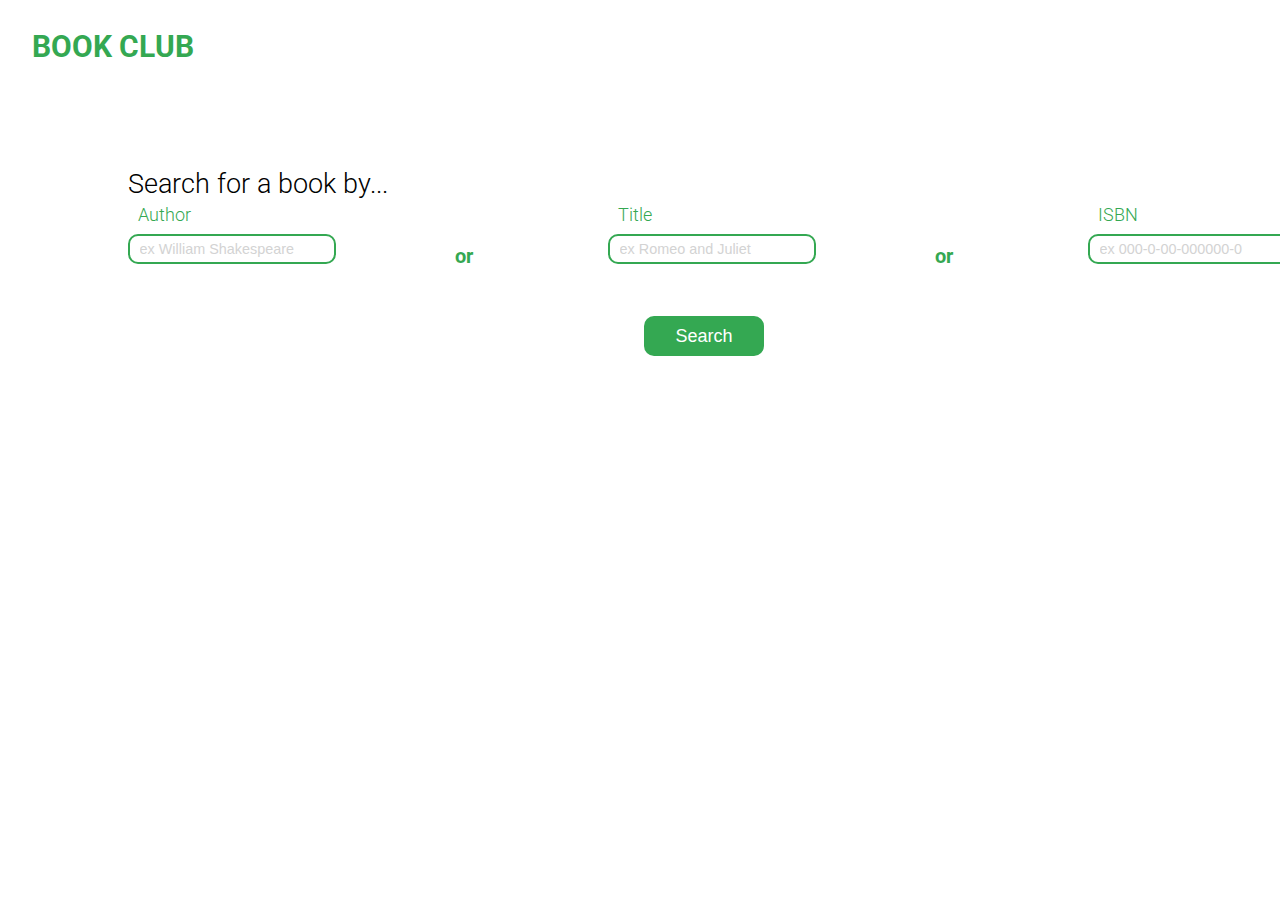
==== HW3/bookclub.html @ 9993c917 "Renamed class to exit_large, disabled overlay" ====
<!doctype HTML>
<html lang="en">

<head>
	<meta charset="UTF-8">
	<title>Book Club</title>
	<link rel="stylesheet" type="text/css" href="../final%20designs/reset.css">
	<link href="https://fonts.googleapis.com/css?family=Roboto:300,400,700" rel="stylesheet">
	<link rel="stylesheet" type="text/css" href="bookclub.css">
</head>

<body>
	<header>
		<h1 id="maintitle" class="green"> BOOK CLUB </h1>
		<!-- Div for search by and search bar-->
		<div>
			<h2 id="subtitle"> Search for a book by...</h2>
			<!-- Div for the search bar -->
			<div id="search_row">
				<div class="search_box">
					<p class="input_title">Author</p>
					<input type="text" id="author" placeholder="ex William Shakespeare">
				</div>
				<p class="green or">or</p>
				<div class="search_box">
					<p class="input_title">Title</p>
					<input type="text" id="title" placeholder="ex Romeo and Juliet">
				</div>
				<p class="green or">or</p>
				<div class="search_box">
					<p class="input_title">ISBN</p>
					<input type="text" id="isbn" placeholder="ex 000-0-00-000000-0">
				</div>
			</div>
			<div id="search">
				<button class="button" onclick="newRequest()"> Search </p>
			</div>
		</div>
		<!-- div for Search -->
	</header>
	<main>
		<div id="bookDisplay">
		</div>
		<!-- <div id="overlay_dim">
			<div id="overlay_main">
				<button class="button_transparent">
					<p class="arrow">&larr;</p>
				</button>
				<div id="overlay_tile">
				</div>
				<button class="button_transparent">
					<p class="arrow">&rarr;</p>
				</button>
			</div>
			<button class="button" id="keep_button">
				<p>Keep</p>
			</button>
			<button class="button_transparent top_corner exit_large">
				<p>&#9447;</p>
			</button>
		</div> -->
	</main>
	<script src="bookclub.js"></script>
	<script id="dummy"></script>
</body>

</html>
---- HW3/bookclub.css ----
html {
    font-family: 'Roboto', sans-serif;
    font-weight: 300;
}

h1 {
    font-weight: 700;
}

h2 {
    font-weight: 300;
}
header {
    height: 300px;
    background-color: white;
    margin: 0;
    padding: 0;
}
main {
    background-color: #EDEDED;
}

input {
   display: flex;
    flex-direction: column;
    flex-basis: 100%;
    height: 40%;
    width: 100%;
    border-style: solid;
    border-color: #34A852;
    border-radius: 10px;
    padding-left: 5%;
    font-size: 90%;
}
::-webkit-input-placeholder {
    color: lightgrey;
}
::-moz-placeholder{
    color: lightgrey;
}

.input_title {
    color: #34A852;
    margin-bottom: 10px;
    margin-left: 10px;
    font-size:18px;
}

.button {
    border: none;
    border-radius: 10px;
    width: 120px;
    height: 40px;
    font-size: 18px;
    font-weight:400;
    color: #FFFFFF;
    background-color: #34A852;
    display: flex;
    align-items: center;
    justify-content: center;
    cursor: pointer;
}

.green {
    color: #34A852;
}

.white {
    background-color: #FFFFFF;
}

.grey {
    background-color: #EDEDED;
}

.or {
    font-weight: 700;
    font-size:20px;
    padding-top: 40px;
    padding-left: 10px;
    padding-right:10px;
}
.tile {
    display: flex;
    flex-direction: row;
    border-style: solid;
    background-color: white;
    width: 500px;
    height: 300px;
    margin-top: 4%;
    margin-bottom: 4%;
}
.thumbnailimg {
    height: 250px;
    padding: 5%;
}
.search_title {
    font-weight:300;
    color: #34A852;
    padding-bottom: 70px;
}
.Xsymbol {
    text-align: right;
}
.button_transparent {
    background-color: Transparent;
    background-repeat:no-repeat;
    border: none;
    overflow: hidden;
    outline:none;
    margin: 30px;
    cursor: pointer;
}
.arrow {
    display: flex;
    align-items: center;
    justify-content: center;
    font-size: 60px;
    border: 2px solid;
    border-radius: 10px;
    color: white;
    height: 20px;
    padding: 10px 10px 20px 10px;
}
.top_corner {
    position: absolute;
    top:2%;
    right:2%;
}
.exit_large {
    font-size: 50px;
    color: white;
}
#search_row {
    display: flex;
    flex-direction: row;
    justify-content: space-between;
    padding-left: 10%;
}

#search {
    display: flex;
    justify-content: center;
    margin-top: 50px;
    padding-left: 10%;
}

#maintitle {
    padding-left: 2.5%;
    font-size: 30px;
    padding-top: 2.5%;
}

#subtitle {
    display: flex;
    margin-top: 8.50%;
    margin-left: 10%;
    font-size: 170%;
    margin-bottom: 0.625%;
}
#bookDisplay {
    display: flex;
    flex-direction: row;
    justify-content: space-evenly;
    flex-wrap: wrap;
    align-items:stretch;
}
#overlay_main {
    display: flex;
    align-items: center;
    justify-content: center;
}
#overlay_dim {
    position:fixed;
    padding:0;
    margin:0;

    top:0;
    left:0;

    width: 100%;
    height: 100%;
    background:rgba(0, 0, 0, 0.7);

    display: flex;
    align-items: center;
    justify-content: center;
    flex-direction: column;
}
#overlay_tile {
    border-style: solid;
    background-color: white;
    width: 500px;
    height: 300px;
    margin-top: 4%;
    margin-bottom: 4%;
}
#keep_button {
    padding: 5px 0px;
    margin: 5px;
}

@media only screen and (max-width: 500px){
    #search_row {
        display: flex;
        flex-direction: column;
    }
    input {
        width: 80%;
        min-height: 40px;
     }
    #maintitle {
        display: flex;
        justify-content: center;
        margin-left: 0;
    }
    #subtitle {
        display: flex;
        justify-content: center;
        margin: 0;
    }
    .or {
        display: flex;
        justify-content: center;
        padding: 0;
        margin: 0;
    }
    #search {
        padding: 0;
        width: 100%;
    }
    .button {
        width: 80%;
    }
}
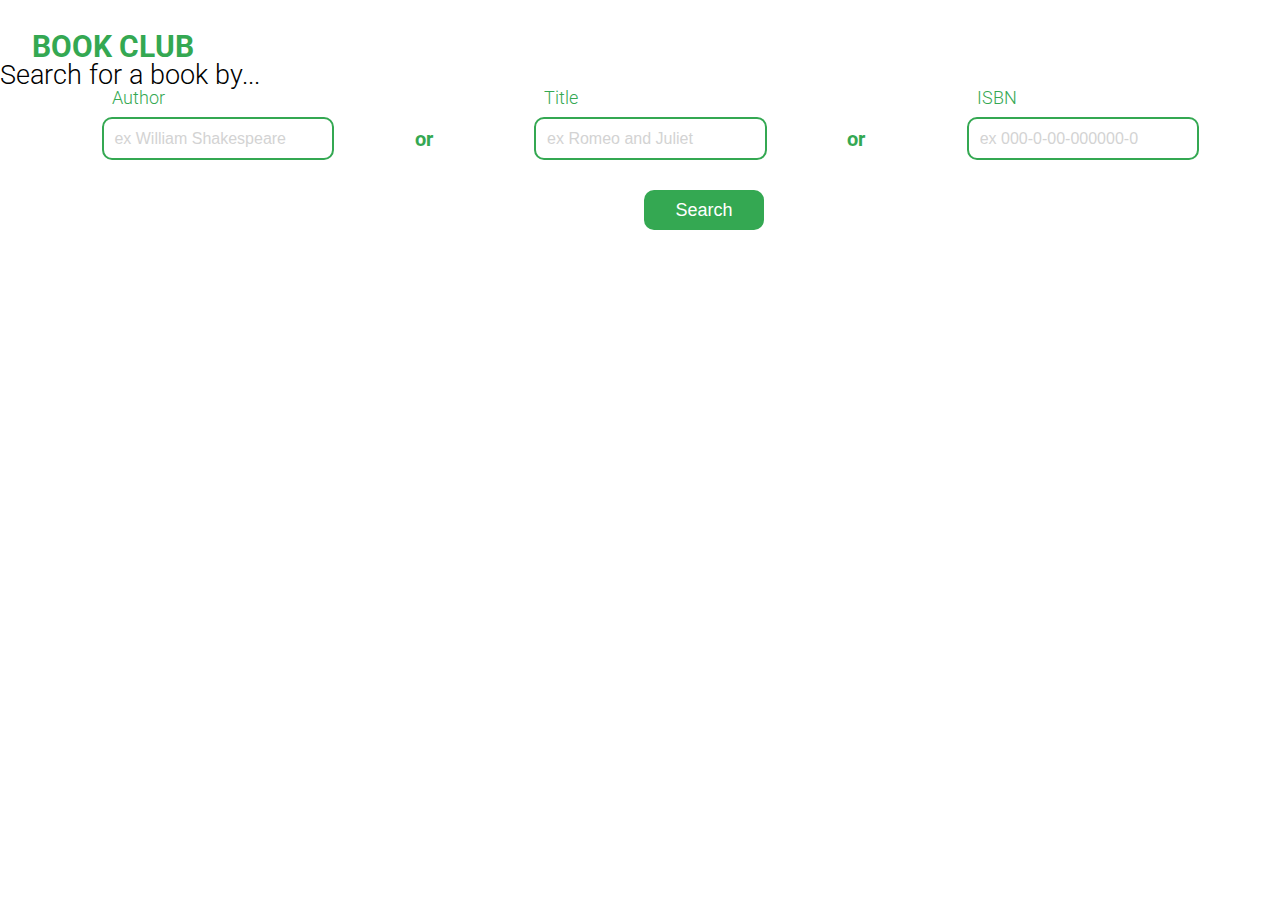
==== commit f6fa9d98: "header edited" ====
--- a/HW3/bookclub.html
+++ b/HW3/bookclub.html
@@ -13,7 +13,7 @@
 	<header>
 		<h1 id="maintitle" class="green"> BOOK CLUB </h1>
 		<!-- Div for search by and search bar-->
-		<div>
+		<div id="search_all">
 			<h2 id="subtitle"> Search for a book by...</h2>
 			<!-- Div for the search bar -->
 			<div id="search_row">
@@ -41,25 +41,27 @@
 	<main>
 		<div id="bookDisplay">
 		</div>
-		<!-- <div id="overlay_dim">
+		<div id="overlay_dim">
 			<div id="overlay_main">
 				<button class="button_transparent">
-					<p class="arrow">&larr;</p>
+					<p class="arrow" id="left_arrow">&larr;</p>
 				</button>
 				<div id="overlay_tile">
 				</div>
 				<button class="button_transparent">
-					<p class="arrow">&rarr;</p>
+					<p class="arrow" id="right_arrow">&rarr;</p>
 				</button>
 			</div>
 			<button class="button" id="keep_button">
 				<p>Keep</p>
 			</button>
-			<button class="button_transparent top_corner exit_large">
+			<button class="button_transparent top_corner exit_large" id="exit_large" onclick="closeOverlay()">
 				<p>&#9447;</p>
 			</button>
-		</div> -->
+		</div>
 	</main>
+	<footer>
+	</footer>
 	<script src="bookclub.js"></script>
 	<script id="dummy"></script>
 </body>
--- a/HW3/bookclub.css
+++ b/HW3/bookclub.css
@@ -10,8 +10,14 @@
 h2 {
     font-weight: 300;
 }
+body {
+
+}
+footer {
+    display: flex;
+    background-color: #EDEDED;
+}
 header {
-    height: 300px;
     background-color: white;
     margin: 0;
     padding: 0;
@@ -21,16 +27,14 @@
 }
 
 input {
-   display: flex;
+    display: flex;
     flex-direction: column;
     flex-basis: 100%;
-    height: 40%;
-    width: 100%;
     border-style: solid;
     border-color: #34A852;
     border-radius: 10px;
-    padding-left: 5%;
-    font-size: 90%;
+    padding: 5%;
+    font-size: 100%;
 }
 ::-webkit-input-placeholder {
     color: lightgrey;
@@ -45,7 +49,6 @@
     margin-left: 10px;
     font-size:18px;
 }
-
 .button {
     border: none;
     border-radius: 10px;
@@ -60,6 +63,13 @@
     justify-content: center;
     cursor: pointer;
 }
+.wordblock {
+    display: flex;
+    flex-direction: column;
+    flex-grow: 2;
+    margin: 5% 5% 5% 0%;
+    overflow-y: scroll;
+}
 
 .green {
     color: #34A852;
@@ -68,7 +78,6 @@
 .white {
     background-color: #FFFFFF;
 }
-
 .grey {
     background-color: #EDEDED;
 }
@@ -77,8 +86,6 @@
     font-weight: 700;
     font-size:20px;
     padding-top: 40px;
-    padding-left: 10px;
-    padding-right:10px;
 }
 .tile {
     display: flex;
@@ -101,6 +108,7 @@
 }
 .Xsymbol {
     text-align: right;
+    font-size: 175%;
 }
 .button_transparent {
     background-color: Transparent;
@@ -131,17 +139,37 @@
     font-size: 50px;
     color: white;
 }
+.titlepar {
+    font-weight: 700;
+    font-size: 130%;
+    line-height: 105%;
+}
+.authorpar {
+    font-size: 130%;
+    padding-top: 2%;
+    line-height: 105%;
+}
+.descpar {
+    font-size: 110%;
+    line-height: 150%;
+    padding-top: 5%;
+}
+.dots {
+    font-size: 200%;
+}
 #search_row {
     display: flex;
     flex-direction: row;
-    justify-content: space-between;
-    padding-left: 10%;
-}
-
+    justify-content: space-evenly;
+    width: 100%;
+}
+#search_all {
+    width: 100%;
+}
 #search {
     display: flex;
     justify-content: center;
-    margin-top: 50px;
+    margin-top: 30px;
     padding-left: 10%;
 }
 
@@ -153,10 +181,7 @@
 
 #subtitle {
     display: flex;
-    margin-top: 8.50%;
-    margin-left: 10%;
     font-size: 170%;
-    margin-bottom: 0.625%;
 }
 #bookDisplay {
     display: flex;
@@ -182,16 +207,14 @@
     height: 100%;
     background:rgba(0, 0, 0, 0.7);
 
-    display: flex;
+    display: none;
     align-items: center;
     justify-content: center;
     flex-direction: column;
 }
 #overlay_tile {
-    border-style: solid;
-    background-color: white;
-    width: 500px;
-    height: 300px;
+    width: 62.5%;
+    height: 37.5%;
     margin-top: 4%;
     margin-bottom: 4%;
 }
@@ -200,31 +223,37 @@
     margin: 5px;
 }
 
-@media only screen and (max-width: 500px){
-    #search_row {
-        display: flex;
-        flex-direction: column;
-    }
+@media only screen and (max-width: 650px){
     input {
         width: 80%;
-        min-height: 40px;
      }
-    #maintitle {
-        display: flex;
-        justify-content: center;
-        margin-left: 0;
-    }
-    #subtitle {
-        display: flex;
-        justify-content: center;
-        margin: 0;
-    }
-    .or {
+    .input_title {
+        margin-bottom: 5%;
+        margin-left: 5%;
+        font-size:18px;
+    }
+     .or {
         display: flex;
         justify-content: center;
         padding: 0;
         margin: 0;
     }
+    #search_row {
+        display: flex;
+        flex-direction: column;
+    }
+    #maintitle {
+        display: flex;
+        justify-content: center;
+        margin: 0;
+        padding: 0;
+        padding-top: 5%;
+        padding-bottom: 10%;
+    }
+    #subtitle {
+        margin-left: 5%;
+        margin-bottom: 5%;
+    }
     #search {
         padding: 0;
         width: 100%;
@@ -232,4 +261,11 @@
     .button {
         width: 80%;
     }
+    #overlay_tile > div {
+        width: 100%;
+    }
+    #overlay_main {
+        display: flex;
+        flex-direction: column;
+    }
 }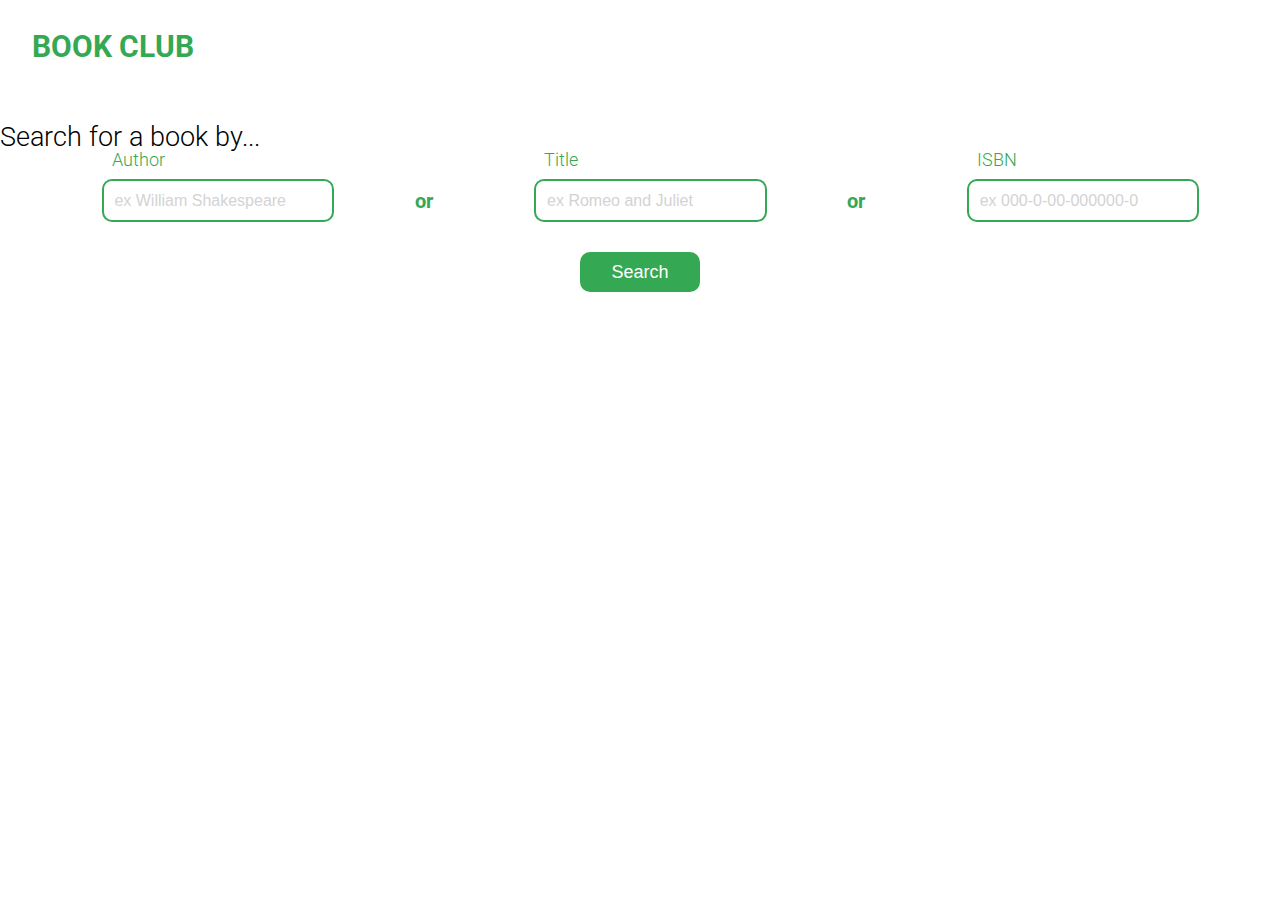
==== commit c89314cc: "Finished all functionalities" ====
--- a/HW3/bookclub.html
+++ b/HW3/bookclub.html
@@ -7,12 +7,16 @@
 	<link rel="stylesheet" type="text/css" href="../final%20designs/reset.css">
 	<link href="https://fonts.googleapis.com/css?family=Roboto:300,400,700" rel="stylesheet">
 	<link rel="stylesheet" type="text/css" href="bookclub.css">
+	<link href="https://fonts.googleapis.com/icon?family=Material+Icons" rel="stylesheet">
 </head>
 
 <body>
 	<header>
 		<h1 id="maintitle" class="green"> BOOK CLUB </h1>
 		<!-- Div for search by and search bar-->
+		<button class="button_transparent" onclick="magnifyclick()">
+			<p id="magnify" class="material-icons green">search</p>
+		</button>
 		<div id="search_all">
 			<h2 id="subtitle"> Search for a book by...</h2>
 			<!-- Div for the search bar -->
--- a/HW3/bookclub.css
+++ b/HW3/bookclub.css
@@ -9,9 +9,6 @@
 
 h2 {
     font-weight: 300;
-}
-body {
-
 }
 footer {
     display: flex;
@@ -21,6 +18,7 @@
     background-color: white;
     margin: 0;
     padding: 0;
+    padding-bottom: 3%;
 }
 main {
     background-color: #EDEDED;
@@ -170,13 +168,16 @@
     display: flex;
     justify-content: center;
     margin-top: 30px;
-    padding-left: 10%;
+}
+#magnify{
+    display:none;
 }
 
 #maintitle {
     padding-left: 2.5%;
     font-size: 30px;
     padding-top: 2.5%;
+    white-space: nowrap;
 }
 
 #subtitle {
@@ -223,10 +224,13 @@
     margin: 5px;
 }
 
-@media only screen and (max-width: 650px){
+@media only screen and (max-width: 920px){
     input {
         width: 80%;
      }
+    header{
+        justify-content:center;
+    } 
     .input_title {
         margin-bottom: 5%;
         margin-left: 5%;
@@ -247,8 +251,7 @@
         justify-content: center;
         margin: 0;
         padding: 0;
-        padding-top: 5%;
-        padding-bottom: 10%;
+        padding-top: 3%;
     }
     #subtitle {
         margin-left: 5%;
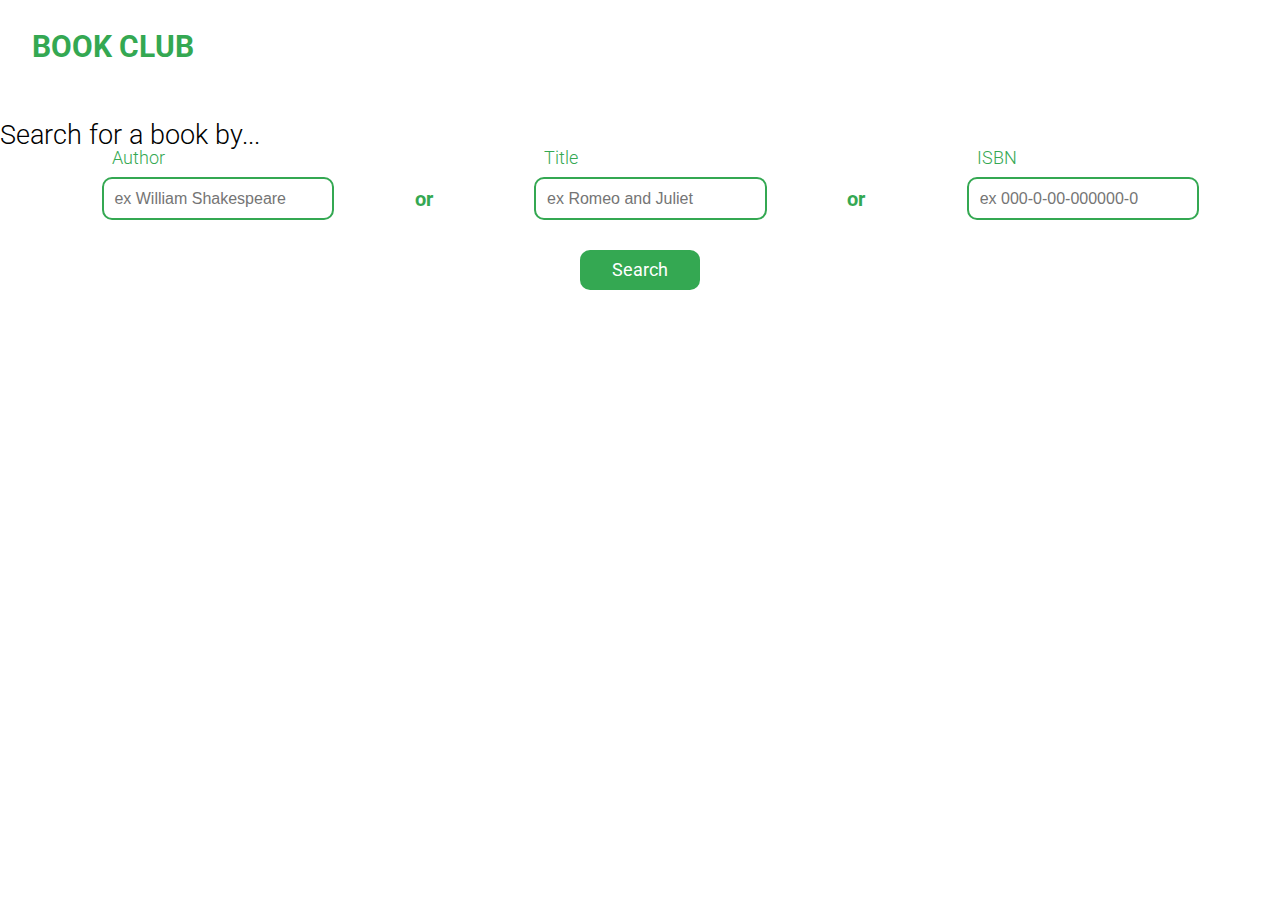
==== commit cb87c7db: "Finishing touches" ====
--- a/HW3/bookclub.html
+++ b/HW3/bookclub.html
@@ -10,13 +10,13 @@
 	<link href="https://fonts.googleapis.com/icon?family=Material+Icons" rel="stylesheet">
 </head>
 
-<body>
+<body onresize="CheckMobile()">
 	<header>
 		<h1 id="maintitle" class="green"> BOOK CLUB </h1>
 		<!-- Div for search by and search bar-->
-		<button class="button_transparent" onclick="magnifyclick()">
+		<div class="button_transparent" onclick="magnifyclick()">
 			<p id="magnify" class="material-icons green">search</p>
-		</button>
+		</div>
 		<div id="search_all">
 			<h2 id="subtitle"> Search for a book by...</h2>
 			<!-- Div for the search bar -->
@@ -37,8 +37,9 @@
 				</div>
 			</div>
 			<div id="search">
-				<button class="button" onclick="newRequest()"> Search </p>
+				<div class="button" onclick="newRequest()"> <p> Search </p>
 			</div>
+		</div>
 		</div>
 		<!-- div for Search -->
 	</header>
@@ -47,21 +48,21 @@
 		</div>
 		<div id="overlay_dim">
 			<div id="overlay_main">
-				<button class="button_transparent">
+				<div class="button_transparent">
 					<p class="arrow" id="left_arrow">&larr;</p>
-				</button>
+				</div>
 				<div id="overlay_tile">
 				</div>
-				<button class="button_transparent">
+				<div class="button_transparent">
 					<p class="arrow" id="right_arrow">&rarr;</p>
-				</button>
+				</div>
 			</div>
-			<button class="button" id="keep_button">
+			<div class="button" id="keep_button">
 				<p>Keep</p>
-			</button>
-			<button class="button_transparent top_corner exit_large" id="exit_large" onclick="closeOverlay()">
+			</div>
+			<div class="button_transparent top_corner exit_large" id="exit_large" onclick="closeOverlay()">
 				<p>&#9447;</p>
-			</button>
+			</div>
 		</div>
 	</main>
 	<footer>
--- a/HW3/bookclub.css
+++ b/HW3/bookclub.css
@@ -33,12 +33,6 @@
     border-radius: 10px;
     padding: 5%;
     font-size: 100%;
-}
-::-webkit-input-placeholder {
-    color: lightgrey;
-}
-::-moz-placeholder{
-    color: lightgrey;
 }
 
 .input_title {
@@ -107,6 +101,7 @@
 .Xsymbol {
     text-align: right;
     font-size: 175%;
+    cursor: pointer;
 }
 .button_transparent {
     background-color: Transparent;
@@ -222,6 +217,9 @@
 #keep_button {
     padding: 5px 0px;
     margin: 5px;
+}
+#error_message {
+    word-wrap: break-word;
 }
 
 @media only screen and (max-width: 920px){
